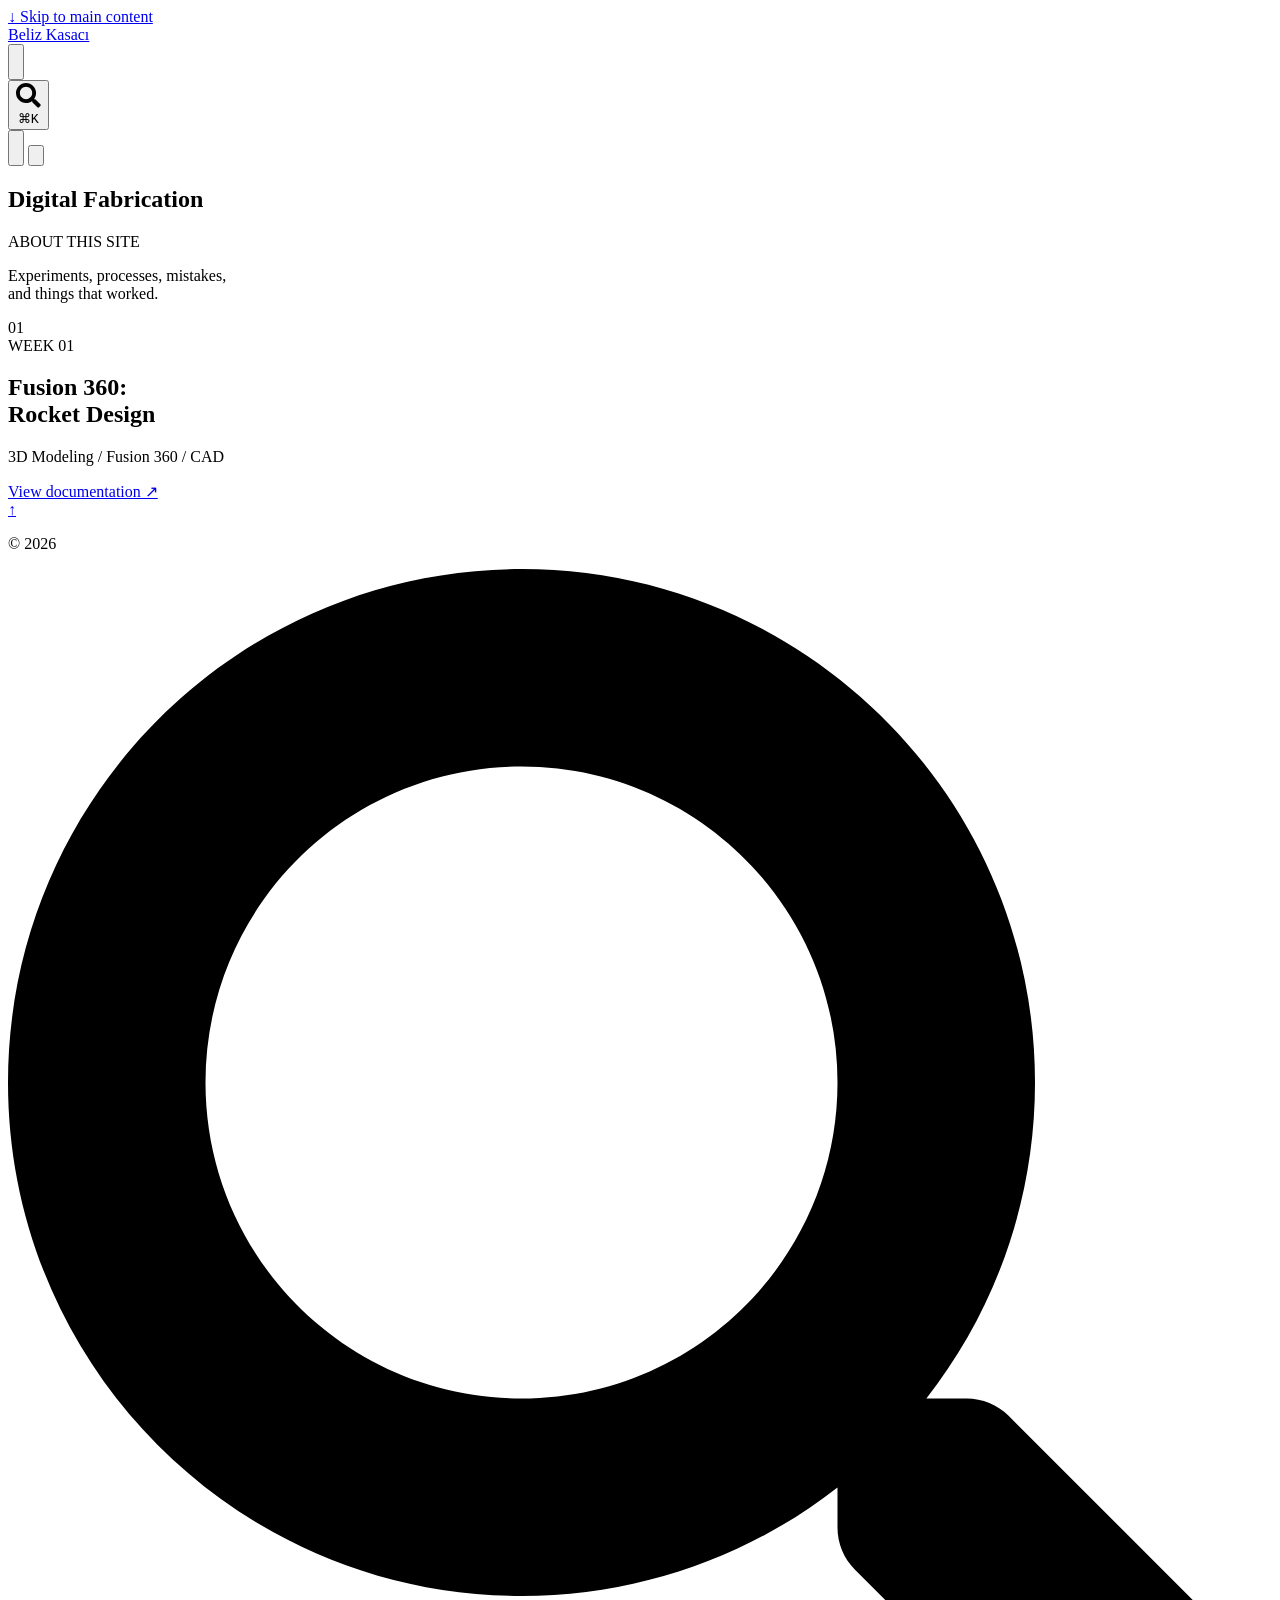
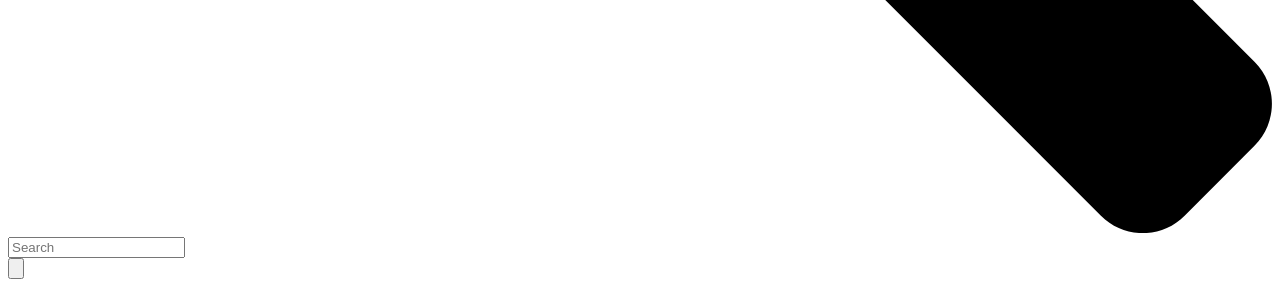
==== public/index.html @ c04f4b77 "commit description" ====
<!doctype html>
<html
  lang="en"
  dir="ltr"
  class="scroll-smooth"
  data-default-appearance="light"
  data-auto-appearance="true"><head>
	<meta name="generator" content="Hugo 0.167.0"><script src="/livereload.js?mindelay=10&amp;v=2&amp;port=1313&amp;path=livereload" data-no-instant defer></script>
  <meta charset="utf-8">
  
    <meta http-equiv="content-language" content="en">
  
  <meta name="viewport" content="width=device-width, initial-scale=1.0">
  <meta http-equiv="X-UA-Compatible" content="ie=edge">
  <meta name="theme-color">

  
  
    <title>Beliz Kasacı</title>
    <meta name="title" content="Beliz Kasacı">
  

  
  
  
  
  
    
  
    
  
    
  
  
  
  
  
  <link rel="canonical" href="http://localhost:1313/">
  
  
    
      <link rel="alternate" type="application/rss+xml" href="/index.xml" title="Beliz Kasacı" />
  
    
      <link rel="alternate" type="application/json" href="/index.json" title="Beliz Kasacı" />
  
  

  
  
  

  
  <meta property="og:url" content="http://localhost:1313/">
	<meta property="og:site_name" content="Beliz Kasacı">
	<meta property="og:title" content="Digital Fabrication">
	<meta property="og:locale" content="en">
	<meta property="og:type" content="website">

  
	<meta name="twitter:card" content="summary">
	<meta name="twitter:title" content="Digital Fabrication">

  
  
  
  
    
      
    
  
    
      
    
  
    
      
    
  
  
    
  

  
  
  
  
  
  

  

  
  
  
  
  
  
  
    
  
  
    
  
  
  <link
    type="text/css"
    rel="stylesheet"
    href="/css/main.bundle.min.ad53ecc78a5e7bff69e9b5cdcf194a6dc48afeebf3cbe3fc1166989a431d64ccd21c9e45b8f7631ba6e4673115775e16114c3cd68545b0e1665127190afe7ff5.css"
    integrity="sha512-rVPsx4pee/9p6bXNzxlKbcSK/uvzy&#43;P8EWaYmkMdZMzSHJ5FuPdjG6bkZzEVd14WEUw81oVFsOFmUScZCv5/9Q==">

  
  
  <script
    type="text/javascript"
    src="/js/appearance.min.764f412f07ea715415e9123a5eb5f355429502d0b760146b9bcab854bc50829dee14488594acd935dfcdc6a0fe7e6d14d7bee914ebb9272b251aa238cb52c4dd.js"
    integrity="sha512-dk9BLwfqcVQV6RI6XrXzVUKVAtC3YBRrm8q4VLxQgp3uFEiFlKzZNd/NxqD&#43;fm0U177pFOu5JyslGqI4y1LE3Q=="></script>
  


  
  
  
  
  
  
    
    <script defer src="/lib/zoom/zoom.min.umd.a527109b68c082a70f3697716dd72a9d5aa8b545cf800cecbbc7399f2ca6f6e0ce3e431f2062b48bbfa47c9ea42822714060bef309be073f49b9c0e30d318d7b.js" integrity="sha512-pScQm2jAgqcPNpdxbdcqnVqotUXPgAzsu8c5nyym9uDOPkMfIGK0i7&#43;kfJ6kKCJxQGC&#43;8wm&#43;Bz9JucDjDTGNew=="></script>
    
    <script defer src="/js/medium-zoom.67b71ecf7eecce38673a92244d1ffd93edb5f1aeedd12e725d0f67fe901828fa3562f6a6d64ad290b36b7d7034b8ea16e63486d75d957bcf6a2732923e5d46e6.js" integrity="sha512-Z7cez37szjhnOpIkTR/9k&#43;218a7t0S5yXQ9n/pAYKPo1Yvam1krSkLNrfXA0uOoW5jSG112Ve89qJzKSPl1G5g=="></script>
  
  
  
  

  
  
  
    
  
  
    
    
    
  
  
  
  
  
  
  
  
    
    <script
      defer
      type="text/javascript"
      id="script-bundle"
      src="/js/main.bundle.min.be4a11c293f9b8ab20ab872f73c6b0c584fcba4a0df2c8ef7f414a5805c0ddab955ac23bec4a6d92a06087498d445cb2bf26a6602a27981980efe2bda70104a4.js"
      integrity="sha512-vkoRwpP5uKsgq4cvc8awxYT8ukoN8sjvf0FKWAXA3auVWsI77EptkqBgh0mNRFyyvyamYConmBmA7&#43;K9pwEEpA=="
      data-copy="Copy"
      data-copied="Copied"></script>
  

  
  
























  

  

  

  

  













  
  
    <link rel="apple-touch-icon" sizes="180x180" href="/apple-touch-icon.png">
    <link rel="icon" type="image/png" sizes="32x32" href="/favicon-32x32.png">
    <link rel="icon" type="image/png" sizes="16x16" href="/favicon-16x16.png">
    <link rel="manifest" href="/site.webmanifest">
  

  
  <script type="application/ld+json">
  {
    "@context": "https://schema.org",
    "@type": "WebSite",
    "@id": "http://localhost:1313/",
    "name": "Beliz Kasacı",
    
    "inLanguage": "en",
    "url": "http://localhost:1313/",
    
    "publisher" : {
      "@type": "Person",
      "name": ""
    }
  }
  </script>



  
  

  
  

  
  

  
  
</head>


















  
  <body class="flex flex-col h-screen m-auto leading-7 max-w-7xl px-6 sm:px-14 md:px-24 lg:px-32 text-lg bg-neutral text-neutral-900 dark:bg-neutral-800 dark:text-neutral bf-scrollbar">
    <div id="the-top" class="absolute flex self-center">
      <a
        class="px-3 py-1 text-sm -translate-y-8 rounded-b-lg bg-primary-200 focus:translate-y-0 dark:bg-neutral-600"
        href="#main-content">
        <span class="font-bold text-primary-600 pe-2 dark:text-primary-400">&darr;</span>
        Skip to main content
      </a>
    </div>
    <header>
      
      
        <div class="main-menu flex items-center w-full gap-2 p-1 pl-0">
  
  
    <a href="/" class="text-base font-medium truncate min-w-0 shrink">
      Beliz Kasacı
    </a>
  
  <div class="flex items-center ms-auto">
    <div class="hidden md:flex">
      <nav aria-label="Main menu" class="flex items-center gap-x-5 h-12">
  

  

  

  
    <div class="flex items-center">
      <button
        id="appearance-switcher"
        aria-label="Switch to dark appearance"
        type="button"
        class="text-sm bf-icon-color-hover"
        title="Switch to dark appearance">
        <div class="flex items-center justify-center dark:hidden">
          <span class="relative block icon"><svg xmlns="http://www.w3.org/2000/svg" viewBox="0 0 512 512"><path fill="currentColor" d="M32 256c0-123.8 100.3-224 223.8-224c11.36 0 29.7 1.668 40.9 3.746c9.616 1.777 11.75 14.63 3.279 19.44C245 86.5 211.2 144.6 211.2 207.8c0 109.7 99.71 193 208.3 172.3c9.561-1.805 16.28 9.324 10.11 16.95C387.9 448.6 324.8 480 255.8 480C132.1 480 32 379.6 32 256z"/></svg>
</span>
        </div>
        <div class="items-center justify-center hidden dark:flex">
          <span class="relative block icon"><svg xmlns="http://www.w3.org/2000/svg" viewBox="0 0 512 512"><path fill="currentColor" d="M256 159.1c-53.02 0-95.1 42.98-95.1 95.1S202.1 351.1 256 351.1s95.1-42.98 95.1-95.1S309 159.1 256 159.1zM509.3 347L446.1 255.1l63.15-91.01c6.332-9.125 1.104-21.74-9.826-23.72l-109-19.7l-19.7-109c-1.975-10.93-14.59-16.16-23.72-9.824L256 65.89L164.1 2.736c-9.125-6.332-21.74-1.107-23.72 9.824L121.6 121.6L12.56 141.3C1.633 143.2-3.596 155.9 2.736 164.1L65.89 256l-63.15 91.01c-6.332 9.125-1.105 21.74 9.824 23.72l109 19.7l19.7 109c1.975 10.93 14.59 16.16 23.72 9.824L256 446.1l91.01 63.15c9.127 6.334 21.75 1.107 23.72-9.822l19.7-109l109-19.7C510.4 368.8 515.6 356.1 509.3 347zM256 383.1c-70.69 0-127.1-57.31-127.1-127.1c0-70.69 57.31-127.1 127.1-127.1s127.1 57.3 127.1 127.1C383.1 326.7 326.7 383.1 256 383.1z"/></svg>
</span>
        </div>
      </button>
    </div>
  

  
    <button
      id="search-button"
      aria-label="Search (/ or ⌘K)"
      class="flex items-center gap-2 rounded-lg border bf-border-color bf-border-color-hover bg-neutral-100/50 px-2 py-1 text-sm text-neutral-500 transition-colors hover:text-primary-600 dark:bg-neutral-800/50 dark:text-neutral-400 dark:hover:text-primary-400"
      title="Search (/ or ⌘K)">
      <span class="relative block icon"><svg aria-hidden="true" focusable="false" data-prefix="fas" data-icon="search" class="svg-inline--fa fa-search fa-w-16" role="img" xmlns="http://www.w3.org/2000/svg" viewBox="0 0 512 512"><path fill="currentColor" d="M505 442.7L405.3 343c-4.5-4.5-10.6-7-17-7H372c27.6-35.3 44-79.7 44-128C416 93.1 322.9 0 208 0S0 93.1 0 208s93.1 208 208 208c48.3 0 92.7-16.4 128-44v16.3c0 6.4 2.5 12.5 7 17l99.7 99.7c9.4 9.4 24.6 9.4 33.9 0l28.3-28.3c9.4-9.4 9.4-24.6.1-34zM208 336c-70.7 0-128-57.2-128-128 0-70.7 57.2-128 128-128 70.7 0 128 57.2 128 128 0 70.7-57.2 128-128 128z"/></svg>
</span>
      <kbd
        id="search-shortcut-hint"
        class="pointer-events-none font-sans text-xs text-neutral-500 dark:text-neutral-400"
        aria-hidden="true">
        ⌘K
      </kbd>
    </button>
  
</nav>



    </div>
    <div class="flex md:hidden">
      
<div class="mobile-header-row relative flex items-center h-14 gap-4">
  

  
    <button
      id="appearance-switcher-mobile"
      type="button"
      aria-label="Switch to dark appearance"
      title="Switch to dark appearance"
      class="flex items-center justify-center text-neutral-900 hover:text-primary-600 dark:text-neutral-200 dark:hover:text-primary-400">
      <div class="dark:hidden">
        <span class="relative block icon"><svg xmlns="http://www.w3.org/2000/svg" viewBox="0 0 512 512"><path fill="currentColor" d="M32 256c0-123.8 100.3-224 223.8-224c11.36 0 29.7 1.668 40.9 3.746c9.616 1.777 11.75 14.63 3.279 19.44C245 86.5 211.2 144.6 211.2 207.8c0 109.7 99.71 193 208.3 172.3c9.561-1.805 16.28 9.324 10.11 16.95C387.9 448.6 324.8 480 255.8 480C132.1 480 32 379.6 32 256z"/></svg>
</span>
      </div>
      <div class="hidden dark:block">
        <span class="relative block icon"><svg xmlns="http://www.w3.org/2000/svg" viewBox="0 0 512 512"><path fill="currentColor" d="M256 159.1c-53.02 0-95.1 42.98-95.1 95.1S202.1 351.1 256 351.1s95.1-42.98 95.1-95.1S309 159.1 256 159.1zM509.3 347L446.1 255.1l63.15-91.01c6.332-9.125 1.104-21.74-9.826-23.72l-109-19.7l-19.7-109c-1.975-10.93-14.59-16.16-23.72-9.824L256 65.89L164.1 2.736c-9.125-6.332-21.74-1.107-23.72 9.824L121.6 121.6L12.56 141.3C1.633 143.2-3.596 155.9 2.736 164.1L65.89 256l-63.15 91.01c-6.332 9.125-1.105 21.74 9.824 23.72l109 19.7l19.7 109c1.975 10.93 14.59 16.16 23.72 9.824L256 446.1l91.01 63.15c9.127 6.334 21.75 1.107 23.72-9.822l19.7-109l109-19.7C510.4 368.8 515.6 356.1 509.3 347zM256 383.1c-70.69 0-127.1-57.31-127.1-127.1c0-70.69 57.31-127.1 127.1-127.1s127.1 57.3 127.1 127.1C383.1 326.7 326.7 383.1 256 383.1z"/></svg>
</span>
      </div>
    </button>
  

  
    <button
      id="search-button-mobile"
      aria-label="Search (/ or ⌘K)"
      class="flex items-center justify-center bf-icon-color-hover"
      title="Search (/ or ⌘K)">
      <span class="relative block icon"><svg aria-hidden="true" focusable="false" data-prefix="fas" data-icon="search" class="svg-inline--fa fa-search fa-w-16" role="img" xmlns="http://www.w3.org/2000/svg" viewBox="0 0 512 512"><path fill="currentColor" d="M505 442.7L405.3 343c-4.5-4.5-10.6-7-17-7H372c27.6-35.3 44-79.7 44-128C416 93.1 322.9 0 208 0S0 93.1 0 208s93.1 208 208 208c48.3 0 92.7-16.4 128-44v16.3c0 6.4 2.5 12.5 7 17l99.7 99.7c9.4 9.4 24.6 9.4 33.9 0l28.3-28.3c9.4-9.4 9.4-24.6.1-34zM208 336c-70.7 0-128-57.2-128-128 0-70.7 57.2-128 128-128 70.7 0 128 57.2 128 128 0 70.7-57.2 128-128 128z"/></svg>
</span>
    </button>
  

  
</div>







    </div>
  </div>
</div>





      
    </header>
    <div class="relative flex flex-col grow">
      <main id="main-content" class="grow">
        
  
    
    
      <article class="max-w-full prose dark:prose-invert">
  
    <header>
      <h1>Digital Fabrication</h1>
    </header>
  
  <section class="w-full"><div class="intro-row">
  <div>
    <p class="eyebrow">ABOUT THIS SITE</p>
    <p class="intro-text">Experiments, processes, mistakes,<br>and things that worked.</p>
  </div>
</div>
<div class="project-row">
  <div class="project-number">01</div>
  <div class="project-label">
    WEEK 01
  </div>
 <div class="project-content">
    <h2>Fusion 360:<br>Rocket Design</h2>
    <p>3D Modeling / Fusion 360 / CAD</p>
    <a href="/week-1/">View documentation ↗</a>
</div></section>
</article>

    
  
  <section>
    



  </section>

        


  






<div
  id="scroll-to-top"
  class="fixed bottom-6 end-6 z-50 transform translate-y-4 opacity-0 duration-200">
  <a
    href="#the-top"
    class="pointer-events-auto flex h-12 w-12 items-center justify-center rounded-full bg-neutral/50 text-xl text-neutral-700 hover:text-primary-600 dark:bg-neutral-800/50 dark:text-neutral dark:hover:text-primary-400"
    aria-label="Scroll to top"
    title="Scroll to top">
    &uarr;
  </a>
</div>

      </main><footer id="site-footer" class="py-10 print:hidden">
  
  
    
  
  <div class="flex items-center justify-between">
    
    
      <p class="text-sm text-neutral-500 dark:text-neutral-400">
          &copy;
          2026
          
      </p>
    

    
    
  </div>
  
  
</footer>
<div
  id="search-wrapper"
  role="dialog"
  aria-modal="true"
  aria-label="Search"
  class="invisible fixed inset-0 flex h-screen w-screen cursor-default flex-col bg-neutral-500/50 p-4 backdrop-blur-sm dark:bg-neutral-900/50 sm:p-6 md:p-[10vh] lg:p-[12vh] z-500"
  data-url="/">
  <div
    id="search-modal"
    class="flex flex-col w-full max-w-3xl min-h-0 mx-auto border rounded-md shadow-lg top-20 border-neutral-200 bg-neutral dark:border-neutral-700 dark:bg-neutral-800">
    <header class="relative z-10 flex items-center justify-between flex-none px-2">
      <form class="flex items-center flex-auto min-w-0">
        <div class="flex items-center justify-center w-8 h-8 text-neutral-400">
          <span class="relative block icon"><svg aria-hidden="true" focusable="false" data-prefix="fas" data-icon="search" class="svg-inline--fa fa-search fa-w-16" role="img" xmlns="http://www.w3.org/2000/svg" viewBox="0 0 512 512"><path fill="currentColor" d="M505 442.7L405.3 343c-4.5-4.5-10.6-7-17-7H372c27.6-35.3 44-79.7 44-128C416 93.1 322.9 0 208 0S0 93.1 0 208s93.1 208 208 208c48.3 0 92.7-16.4 128-44v16.3c0 6.4 2.5 12.5 7 17l99.7 99.7c9.4 9.4 24.6 9.4 33.9 0l28.3-28.3c9.4-9.4 9.4-24.6.1-34zM208 336c-70.7 0-128-57.2-128-128 0-70.7 57.2-128 128-128 70.7 0 128 57.2 128 128 0 70.7-57.2 128-128 128z"/></svg>
</span>
        </div>
        <input
          type="search"
          id="search-query"
          aria-label="Search"
          class="flex flex-auto h-12 mx-1 bg-transparent appearance-none focus:outline-dotted focus:outline-2 focus:outline-transparent"
          placeholder="Search"
          tabindex="0">
      </form>
      <button
        id="close-search-button"
        class="flex items-center justify-center w-8 h-8 text-neutral-700 hover:text-primary-600 dark:text-neutral dark:hover:text-primary-400"
        title="Close (Esc)">
        <span class="relative block icon"><svg xmlns="http://www.w3.org/2000/svg" viewBox="0 0 320 512"><path fill="currentColor" d="M310.6 361.4c12.5 12.5 12.5 32.75 0 45.25C304.4 412.9 296.2 416 288 416s-16.38-3.125-22.62-9.375L160 301.3L54.63 406.6C48.38 412.9 40.19 416 32 416S15.63 412.9 9.375 406.6c-12.5-12.5-12.5-32.75 0-45.25l105.4-105.4L9.375 150.6c-12.5-12.5-12.5-32.75 0-45.25s32.75-12.5 45.25 0L160 210.8l105.4-105.4c12.5-12.5 32.75-12.5 45.25 0s12.5 32.75 0 45.25l-105.4 105.4L310.6 361.4z"/></svg>
</span>
      </button>
    </header>
    <section class="flex-auto px-2 overflow-auto">
      <ul id="search-results">
        
      </ul>
    </section>
  </div>
</div>

    </div>
    
    
  </body>
  
</html>
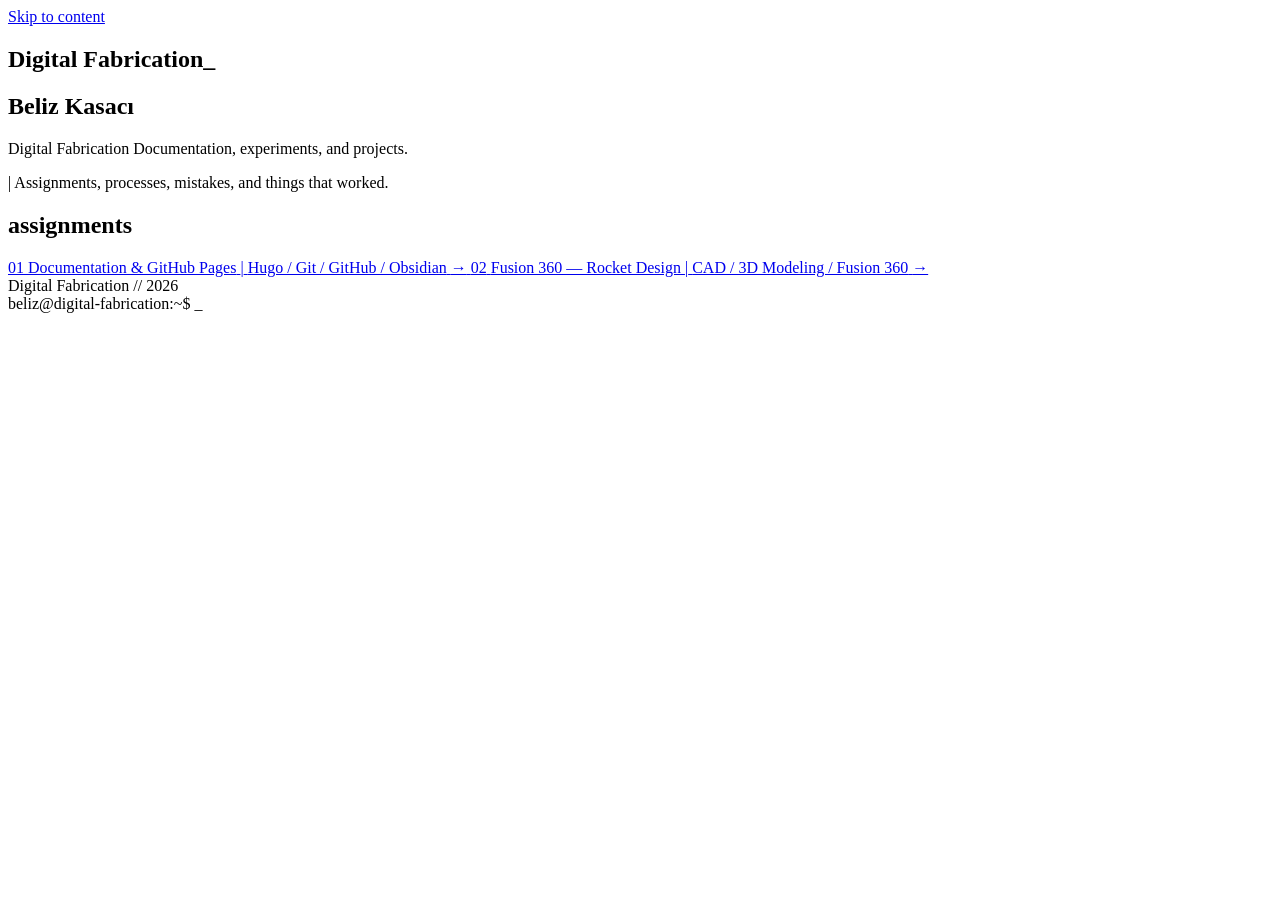
==== commit 51a781e8: "Add rocket image" ====
--- a/public/index.html
+++ b/public/index.html
@@ -1,520 +1,114 @@
 <!doctype html>
-<html
-  lang="en"
-  dir="ltr"
-  class="scroll-smooth"
-  data-default-appearance="light"
-  data-auto-appearance="true"><head>
-	<meta name="generator" content="Hugo 0.167.0"><script src="/livereload.js?mindelay=10&amp;v=2&amp;port=1313&amp;path=livereload" data-no-instant defer></script>
-  <meta charset="utf-8">
-  
-    <meta http-equiv="content-language" content="en">
-  
-  <meta name="viewport" content="width=device-width, initial-scale=1.0">
-  <meta http-equiv="X-UA-Compatible" content="ie=edge">
-  <meta name="theme-color">
+<html lang="en-US">
+	<head>
+	<meta name="generator" content="Hugo 0.167.0"><script src="/digital-fabrication/livereload.js?mindelay=10&amp;v=2&amp;port=1313&amp;path=digital-fabrication/livereload" data-no-instant defer></script>
+		<meta charset="utf-8">
+<meta name="viewport" content="width=device-width, initial-scale=1">
 
-  
-  
-    <title>Beliz Kasacı</title>
-    <meta name="title" content="Beliz Kasacı">
-  
+<title>Digital Fabrication</title>
 
-  
-  
-  
-  
-  
-    
-  
-    
-  
-    
-  
-  
-  
-  
-  
-  <link rel="canonical" href="http://localhost:1313/">
-  
-  
-    
-      <link rel="alternate" type="application/rss+xml" href="/index.xml" title="Beliz Kasacı" />
-  
-    
-      <link rel="alternate" type="application/json" href="/index.json" title="Beliz Kasacı" />
-  
-  
+<meta name="description" content="">
 
-  
-  
-  
+<link rel="preconnect" href="https://fonts.googleapis.com">
+<link rel="preconnect" href="https://fonts.gstatic.com" crossorigin>
+<link href="https://fonts.googleapis.com/css2?family=Fira+Code:wght@400;500;600;700&display=swap" rel="stylesheet">
 
-  
-  <meta property="og:url" content="http://localhost:1313/">
-	<meta property="og:site_name" content="Beliz Kasacı">
-	<meta property="og:title" content="Digital Fabrication">
-	<meta property="og:locale" content="en">
-	<meta property="og:type" content="website">
+<link rel="stylesheet" href="https://cdnjs.cloudflare.com/ajax/libs/font-awesome/6.5.2/css/all.min.css">
 
-  
-	<meta name="twitter:card" content="summary">
-	<meta name="twitter:title" content="Digital Fabrication">
+<link rel="stylesheet" href="/digital-fabrication/css/rewired.css">
 
-  
-  
-  
-  
-    
-      
-    
-  
-    
-      
-    
-  
-    
-      
-    
-  
-  
-    
-  
-
-  
-  
-  
-  
-  
-  
-
-  
-
-  
-  
-  
-  
-  
-  
-  
-    
-  
-  
-    
-  
-  
-  <link
-    type="text/css"
-    rel="stylesheet"
-    href="/css/main.bundle.min.ad53ecc78a5e7bff69e9b5cdcf194a6dc48afeebf3cbe3fc1166989a431d64ccd21c9e45b8f7631ba6e4673115775e16114c3cd68545b0e1665127190afe7ff5.css"
-    integrity="sha512-rVPsx4pee/9p6bXNzxlKbcSK/uvzy&#43;P8EWaYmkMdZMzSHJ5FuPdjG6bkZzEVd14WEUw81oVFsOFmUScZCv5/9Q==">
-
-  
-  
-  <script
-    type="text/javascript"
-    src="/js/appearance.min.764f412f07ea715415e9123a5eb5f355429502d0b760146b9bcab854bc50829dee14488594acd935dfcdc6a0fe7e6d14d7bee914ebb9272b251aa238cb52c4dd.js"
-    integrity="sha512-dk9BLwfqcVQV6RI6XrXzVUKVAtC3YBRrm8q4VLxQgp3uFEiFlKzZNd/NxqD&#43;fm0U177pFOu5JyslGqI4y1LE3Q=="></script>
-  
+      <script defer src="/digital-fabrication/js/main.js"></script>
 
 
-  
-  
-  
-  
-  
-  
-    
-    <script defer src="/lib/zoom/zoom.min.umd.a527109b68c082a70f3697716dd72a9d5aa8b545cf800cecbbc7399f2ca6f6e0ce3e431f2062b48bbfa47c9ea42822714060bef309be073f49b9c0e30d318d7b.js" integrity="sha512-pScQm2jAgqcPNpdxbdcqnVqotUXPgAzsu8c5nyym9uDOPkMfIGK0i7&#43;kfJ6kKCJxQGC&#43;8wm&#43;Bz9JucDjDTGNew=="></script>
-    
-    <script defer src="/js/medium-zoom.67b71ecf7eecce38673a92244d1ffd93edb5f1aeedd12e725d0f67fe901828fa3562f6a6d64ad290b36b7d7034b8ea16e63486d75d957bcf6a2732923e5d46e6.js" integrity="sha512-Z7cez37szjhnOpIkTR/9k&#43;218a7t0S5yXQ9n/pAYKPo1Yvam1krSkLNrfXA0uOoW5jSG112Ve89qJzKSPl1G5g=="></script>
-  
-  
-  
-  
+	</head>
 
-  
-  
-  
-    
-  
-  
-    
-    
-    
-  
-  
-  
-  
-  
-  
-  
-  
-    
-    <script
-      defer
-      type="text/javascript"
-      id="script-bundle"
-      src="/js/main.bundle.min.be4a11c293f9b8ab20ab872f73c6b0c584fcba4a0df2c8ef7f414a5805c0ddab955ac23bec4a6d92a06087498d445cb2bf26a6602a27981980efe2bda70104a4.js"
-      integrity="sha512-vkoRwpP5uKsgq4cvc8awxYT8ukoN8sjvf0FKWAXA3auVWsI77EptkqBgh0mNRFyyvyamYConmBmA7&#43;K9pwEEpA=="
-      data-copy="Copy"
-      data-copied="Copied"></script>
-  
+	<body>
+		<a class="skip-link" href="#main-content">
+			Skip to content
+		</a>
 
-  
-  
+		<div class="site-shell">
+			<header class="site-header">
+				<nav class="topbar" aria-label="Main navigation">
+	<div class="topbar__inner">
+		<ul class="topbar__menu">
+			
+		</ul>
+
+	</div>
+</nav>
+			</header>
+
+			<main id="main-content">
+				
+
+<section class="home-hero" aria-labelledby="home-title">
+	<h1 id="home-title" class="home-hero__title">
+		Digital Fabrication<span class="cursor" aria-hidden="true">_</span>
+	</h1>
+
+	<h2 class="home-hero__name">Beliz Kasacı</h2>
+
+	<p class="home-hero__description">
+		
+			
+				<span>Digital Fabrication</span>
+			
+				<span>Documentation, experiments, and projects.</span>
+			
+		
+	</p>
+
+	<p class="home-hero__tagline">
+		<span class="home-hero__pipe" aria-hidden="true">|</span>
+		<span class="home-hero__tagline-text">
+			Assignments, processes, mistakes, and things that worked.
+		</span>
+	</p>
+</section>
 
 
 
 
 
+<section class="home-section home-projects" aria-labelledby="assignments-title">
+  <h2 id="assignments-title" class="section-title section-title--pink">assignments</h2>
+
+  <div class="project-list">
+    <a class="project-row" href="/digital-fabrication/week-1/">
+      <span class="project-row__icon">01</span>
+      <span class="project-row__name">Documentation &amp; GitHub Pages</span>
+      <span class="project-row__separator">|</span>
+      <span class="project-row__description">Hugo / Git / GitHub / Obsidian</span>
+      <span class="project-row__arrow">→</span>
+    </a>
+
+    <a class="project-row" href="/digital-fabrication/assignment-2/">
+      <span class="project-row__icon">02</span>
+      <span class="project-row__name">Fusion 360 — Rocket Design</span>
+      <span class="project-row__separator">|</span>
+      <span class="project-row__description">CAD / 3D Modeling / Fusion 360</span>
+      <span class="project-row__arrow">→</span>
+    </a>
+  </div>
+</section>
 
 
+			</main>
 
+			<footer class="site-footer">
+	<div class="site-footer__meta">
+		
+			Digital Fabrication // 2026
+		
+	</div>
 
-
-
-
-
-
-
-
-
-
-
-
-
-
-
-
-  
-
-  
-
-  
-
-  
-
-  
-
-
-
-
-
-
-
-
-
-
-
-
-
-  
-  
-    <link rel="apple-touch-icon" sizes="180x180" href="/apple-touch-icon.png">
-    <link rel="icon" type="image/png" sizes="32x32" href="/favicon-32x32.png">
-    <link rel="icon" type="image/png" sizes="16x16" href="/favicon-16x16.png">
-    <link rel="manifest" href="/site.webmanifest">
-  
-
-  
-  <script type="application/ld+json">
-  {
-    "@context": "https://schema.org",
-    "@type": "WebSite",
-    "@id": "http://localhost:1313/",
-    "name": "Beliz Kasacı",
-    
-    "inLanguage": "en",
-    "url": "http://localhost:1313/",
-    
-    "publisher" : {
-      "@type": "Person",
-      "name": ""
-    }
-  }
-  </script>
-
-
-
-  
-  
-
-  
-  
-
-  
-  
-
-  
-  
-</head>
-
-
-
-
-
-
-
-
-
-
-
-
-
-
-
-
-
-
-  
-  <body class="flex flex-col h-screen m-auto leading-7 max-w-7xl px-6 sm:px-14 md:px-24 lg:px-32 text-lg bg-neutral text-neutral-900 dark:bg-neutral-800 dark:text-neutral bf-scrollbar">
-    <div id="the-top" class="absolute flex self-center">
-      <a
-        class="px-3 py-1 text-sm -translate-y-8 rounded-b-lg bg-primary-200 focus:translate-y-0 dark:bg-neutral-600"
-        href="#main-content">
-        <span class="font-bold text-primary-600 pe-2 dark:text-primary-400">&darr;</span>
-        Skip to main content
-      </a>
-    </div>
-    <header>
-      
-      
-        <div class="main-menu flex items-center w-full gap-2 p-1 pl-0">
-  
-  
-    <a href="/" class="text-base font-medium truncate min-w-0 shrink">
-      Beliz Kasacı
-    </a>
-  
-  <div class="flex items-center ms-auto">
-    <div class="hidden md:flex">
-      <nav aria-label="Main menu" class="flex items-center gap-x-5 h-12">
-  
-
-  
-
-  
-
-  
-    <div class="flex items-center">
-      <button
-        id="appearance-switcher"
-        aria-label="Switch to dark appearance"
-        type="button"
-        class="text-sm bf-icon-color-hover"
-        title="Switch to dark appearance">
-        <div class="flex items-center justify-center dark:hidden">
-          <span class="relative block icon"><svg xmlns="http://www.w3.org/2000/svg" viewBox="0 0 512 512"><path fill="currentColor" d="M32 256c0-123.8 100.3-224 223.8-224c11.36 0 29.7 1.668 40.9 3.746c9.616 1.777 11.75 14.63 3.279 19.44C245 86.5 211.2 144.6 211.2 207.8c0 109.7 99.71 193 208.3 172.3c9.561-1.805 16.28 9.324 10.11 16.95C387.9 448.6 324.8 480 255.8 480C132.1 480 32 379.6 32 256z"/></svg>
-</span>
-        </div>
-        <div class="items-center justify-center hidden dark:flex">
-          <span class="relative block icon"><svg xmlns="http://www.w3.org/2000/svg" viewBox="0 0 512 512"><path fill="currentColor" d="M256 159.1c-53.02 0-95.1 42.98-95.1 95.1S202.1 351.1 256 351.1s95.1-42.98 95.1-95.1S309 159.1 256 159.1zM509.3 347L446.1 255.1l63.15-91.01c6.332-9.125 1.104-21.74-9.826-23.72l-109-19.7l-19.7-109c-1.975-10.93-14.59-16.16-23.72-9.824L256 65.89L164.1 2.736c-9.125-6.332-21.74-1.107-23.72 9.824L121.6 121.6L12.56 141.3C1.633 143.2-3.596 155.9 2.736 164.1L65.89 256l-63.15 91.01c-6.332 9.125-1.105 21.74 9.824 23.72l109 19.7l19.7 109c1.975 10.93 14.59 16.16 23.72 9.824L256 446.1l91.01 63.15c9.127 6.334 21.75 1.107 23.72-9.822l19.7-109l109-19.7C510.4 368.8 515.6 356.1 509.3 347zM256 383.1c-70.69 0-127.1-57.31-127.1-127.1c0-70.69 57.31-127.1 127.1-127.1s127.1 57.3 127.1 127.1C383.1 326.7 326.7 383.1 256 383.1z"/></svg>
-</span>
-        </div>
-      </button>
-    </div>
-  
-
-  
-    <button
-      id="search-button"
-      aria-label="Search (/ or ⌘K)"
-      class="flex items-center gap-2 rounded-lg border bf-border-color bf-border-color-hover bg-neutral-100/50 px-2 py-1 text-sm text-neutral-500 transition-colors hover:text-primary-600 dark:bg-neutral-800/50 dark:text-neutral-400 dark:hover:text-primary-400"
-      title="Search (/ or ⌘K)">
-      <span class="relative block icon"><svg aria-hidden="true" focusable="false" data-prefix="fas" data-icon="search" class="svg-inline--fa fa-search fa-w-16" role="img" xmlns="http://www.w3.org/2000/svg" viewBox="0 0 512 512"><path fill="currentColor" d="M505 442.7L405.3 343c-4.5-4.5-10.6-7-17-7H372c27.6-35.3 44-79.7 44-128C416 93.1 322.9 0 208 0S0 93.1 0 208s93.1 208 208 208c48.3 0 92.7-16.4 128-44v16.3c0 6.4 2.5 12.5 7 17l99.7 99.7c9.4 9.4 24.6 9.4 33.9 0l28.3-28.3c9.4-9.4 9.4-24.6.1-34zM208 336c-70.7 0-128-57.2-128-128 0-70.7 57.2-128 128-128 70.7 0 128 57.2 128 128 0 70.7-57.2 128-128 128z"/></svg>
-</span>
-      <kbd
-        id="search-shortcut-hint"
-        class="pointer-events-none font-sans text-xs text-neutral-500 dark:text-neutral-400"
-        aria-hidden="true">
-        ⌘K
-      </kbd>
-    </button>
-  
-</nav>
-
-
-
-    </div>
-    <div class="flex md:hidden">
-      
-<div class="mobile-header-row relative flex items-center h-14 gap-4">
-  
-
-  
-    <button
-      id="appearance-switcher-mobile"
-      type="button"
-      aria-label="Switch to dark appearance"
-      title="Switch to dark appearance"
-      class="flex items-center justify-center text-neutral-900 hover:text-primary-600 dark:text-neutral-200 dark:hover:text-primary-400">
-      <div class="dark:hidden">
-        <span class="relative block icon"><svg xmlns="http://www.w3.org/2000/svg" viewBox="0 0 512 512"><path fill="currentColor" d="M32 256c0-123.8 100.3-224 223.8-224c11.36 0 29.7 1.668 40.9 3.746c9.616 1.777 11.75 14.63 3.279 19.44C245 86.5 211.2 144.6 211.2 207.8c0 109.7 99.71 193 208.3 172.3c9.561-1.805 16.28 9.324 10.11 16.95C387.9 448.6 324.8 480 255.8 480C132.1 480 32 379.6 32 256z"/></svg>
-</span>
-      </div>
-      <div class="hidden dark:block">
-        <span class="relative block icon"><svg xmlns="http://www.w3.org/2000/svg" viewBox="0 0 512 512"><path fill="currentColor" d="M256 159.1c-53.02 0-95.1 42.98-95.1 95.1S202.1 351.1 256 351.1s95.1-42.98 95.1-95.1S309 159.1 256 159.1zM509.3 347L446.1 255.1l63.15-91.01c6.332-9.125 1.104-21.74-9.826-23.72l-109-19.7l-19.7-109c-1.975-10.93-14.59-16.16-23.72-9.824L256 65.89L164.1 2.736c-9.125-6.332-21.74-1.107-23.72 9.824L121.6 121.6L12.56 141.3C1.633 143.2-3.596 155.9 2.736 164.1L65.89 256l-63.15 91.01c-6.332 9.125-1.105 21.74 9.824 23.72l109 19.7l19.7 109c1.975 10.93 14.59 16.16 23.72 9.824L256 446.1l91.01 63.15c9.127 6.334 21.75 1.107 23.72-9.822l19.7-109l109-19.7C510.4 368.8 515.6 356.1 509.3 347zM256 383.1c-70.69 0-127.1-57.31-127.1-127.1c0-70.69 57.31-127.1 127.1-127.1s127.1 57.3 127.1 127.1C383.1 326.7 326.7 383.1 256 383.1z"/></svg>
-</span>
-      </div>
-    </button>
-  
-
-  
-    <button
-      id="search-button-mobile"
-      aria-label="Search (/ or ⌘K)"
-      class="flex items-center justify-center bf-icon-color-hover"
-      title="Search (/ or ⌘K)">
-      <span class="relative block icon"><svg aria-hidden="true" focusable="false" data-prefix="fas" data-icon="search" class="svg-inline--fa fa-search fa-w-16" role="img" xmlns="http://www.w3.org/2000/svg" viewBox="0 0 512 512"><path fill="currentColor" d="M505 442.7L405.3 343c-4.5-4.5-10.6-7-17-7H372c27.6-35.3 44-79.7 44-128C416 93.1 322.9 0 208 0S0 93.1 0 208s93.1 208 208 208c48.3 0 92.7-16.4 128-44v16.3c0 6.4 2.5 12.5 7 17l99.7 99.7c9.4 9.4 24.6 9.4 33.9 0l28.3-28.3c9.4-9.4 9.4-24.6.1-34zM208 336c-70.7 0-128-57.2-128-128 0-70.7 57.2-128 128-128 70.7 0 128 57.2 128 128 0 70.7-57.2 128-128 128z"/></svg>
-</span>
-    </button>
-  
-
-  
-</div>
-
-
-
-
-
-
-
-    </div>
-  </div>
-</div>
-
-
-
-
-
-      
-    </header>
-    <div class="relative flex flex-col grow">
-      <main id="main-content" class="grow">
-        
-  
-    
-    
-      <article class="max-w-full prose dark:prose-invert">
-  
-    <header>
-      <h1>Digital Fabrication</h1>
-    </header>
-  
-  <section class="w-full"><div class="intro-row">
-  <div>
-    <p class="eyebrow">ABOUT THIS SITE</p>
-    <p class="intro-text">Experiments, processes, mistakes,<br>and things that worked.</p>
-  </div>
-</div>
-<div class="project-row">
-  <div class="project-number">01</div>
-  <div class="project-label">
-    WEEK 01
-  </div>
- <div class="project-content">
-    <h2>Fusion 360:<br>Rocket Design</h2>
-    <p>3D Modeling / Fusion 360 / CAD</p>
-    <a href="/week-1/">View documentation ↗</a>
-</div></section>
-</article>
-
-    
-  
-  <section>
-    
-
-
-
-  </section>
-
-        
-
-
-  
-
-
-
-
-
-
-<div
-  id="scroll-to-top"
-  class="fixed bottom-6 end-6 z-50 transform translate-y-4 opacity-0 duration-200">
-  <a
-    href="#the-top"
-    class="pointer-events-auto flex h-12 w-12 items-center justify-center rounded-full bg-neutral/50 text-xl text-neutral-700 hover:text-primary-600 dark:bg-neutral-800/50 dark:text-neutral dark:hover:text-primary-400"
-    aria-label="Scroll to top"
-    title="Scroll to top">
-    &uarr;
-  </a>
-</div>
-
-      </main><footer id="site-footer" class="py-10 print:hidden">
-  
-  
-    
-  
-  <div class="flex items-center justify-between">
-    
-    
-      <p class="text-sm text-neutral-500 dark:text-neutral-400">
-          &copy;
-          2026
-          
-      </p>
-    
-
-    
-    
-  </div>
-  
-  
+	<div class="site-footer__prompt" aria-hidden="true">
+		
+			beliz@digital-fabrication:~$
+		<span class="site-footer__cursor">_</span>
+	</div>
 </footer>
-<div
-  id="search-wrapper"
-  role="dialog"
-  aria-modal="true"
-  aria-label="Search"
-  class="invisible fixed inset-0 flex h-screen w-screen cursor-default flex-col bg-neutral-500/50 p-4 backdrop-blur-sm dark:bg-neutral-900/50 sm:p-6 md:p-[10vh] lg:p-[12vh] z-500"
-  data-url="/">
-  <div
-    id="search-modal"
-    class="flex flex-col w-full max-w-3xl min-h-0 mx-auto border rounded-md shadow-lg top-20 border-neutral-200 bg-neutral dark:border-neutral-700 dark:bg-neutral-800">
-    <header class="relative z-10 flex items-center justify-between flex-none px-2">
-      <form class="flex items-center flex-auto min-w-0">
-        <div class="flex items-center justify-center w-8 h-8 text-neutral-400">
-          <span class="relative block icon"><svg aria-hidden="true" focusable="false" data-prefix="fas" data-icon="search" class="svg-inline--fa fa-search fa-w-16" role="img" xmlns="http://www.w3.org/2000/svg" viewBox="0 0 512 512"><path fill="currentColor" d="M505 442.7L405.3 343c-4.5-4.5-10.6-7-17-7H372c27.6-35.3 44-79.7 44-128C416 93.1 322.9 0 208 0S0 93.1 0 208s93.1 208 208 208c48.3 0 92.7-16.4 128-44v16.3c0 6.4 2.5 12.5 7 17l99.7 99.7c9.4 9.4 24.6 9.4 33.9 0l28.3-28.3c9.4-9.4 9.4-24.6.1-34zM208 336c-70.7 0-128-57.2-128-128 0-70.7 57.2-128 128-128 70.7 0 128 57.2 128 128 0 70.7-57.2 128-128 128z"/></svg>
-</span>
-        </div>
-        <input
-          type="search"
-          id="search-query"
-          aria-label="Search"
-          class="flex flex-auto h-12 mx-1 bg-transparent appearance-none focus:outline-dotted focus:outline-2 focus:outline-transparent"
-          placeholder="Search"
-          tabindex="0">
-      </form>
-      <button
-        id="close-search-button"
-        class="flex items-center justify-center w-8 h-8 text-neutral-700 hover:text-primary-600 dark:text-neutral dark:hover:text-primary-400"
-        title="Close (Esc)">
-        <span class="relative block icon"><svg xmlns="http://www.w3.org/2000/svg" viewBox="0 0 320 512"><path fill="currentColor" d="M310.6 361.4c12.5 12.5 12.5 32.75 0 45.25C304.4 412.9 296.2 416 288 416s-16.38-3.125-22.62-9.375L160 301.3L54.63 406.6C48.38 412.9 40.19 416 32 416S15.63 412.9 9.375 406.6c-12.5-12.5-12.5-32.75 0-45.25l105.4-105.4L9.375 150.6c-12.5-12.5-12.5-32.75 0-45.25s32.75-12.5 45.25 0L160 210.8l105.4-105.4c12.5-12.5 32.75-12.5 45.25 0s12.5 32.75 0 45.25l-105.4 105.4L310.6 361.4z"/></svg>
-</span>
-      </button>
-    </header>
-    <section class="flex-auto px-2 overflow-auto">
-      <ul id="search-results">
-        
-      </ul>
-    </section>
-  </div>
-</div>
-
-    </div>
-    
-    
-  </body>
-  
-</html>
+		</div>
+	</body>
+</html>
